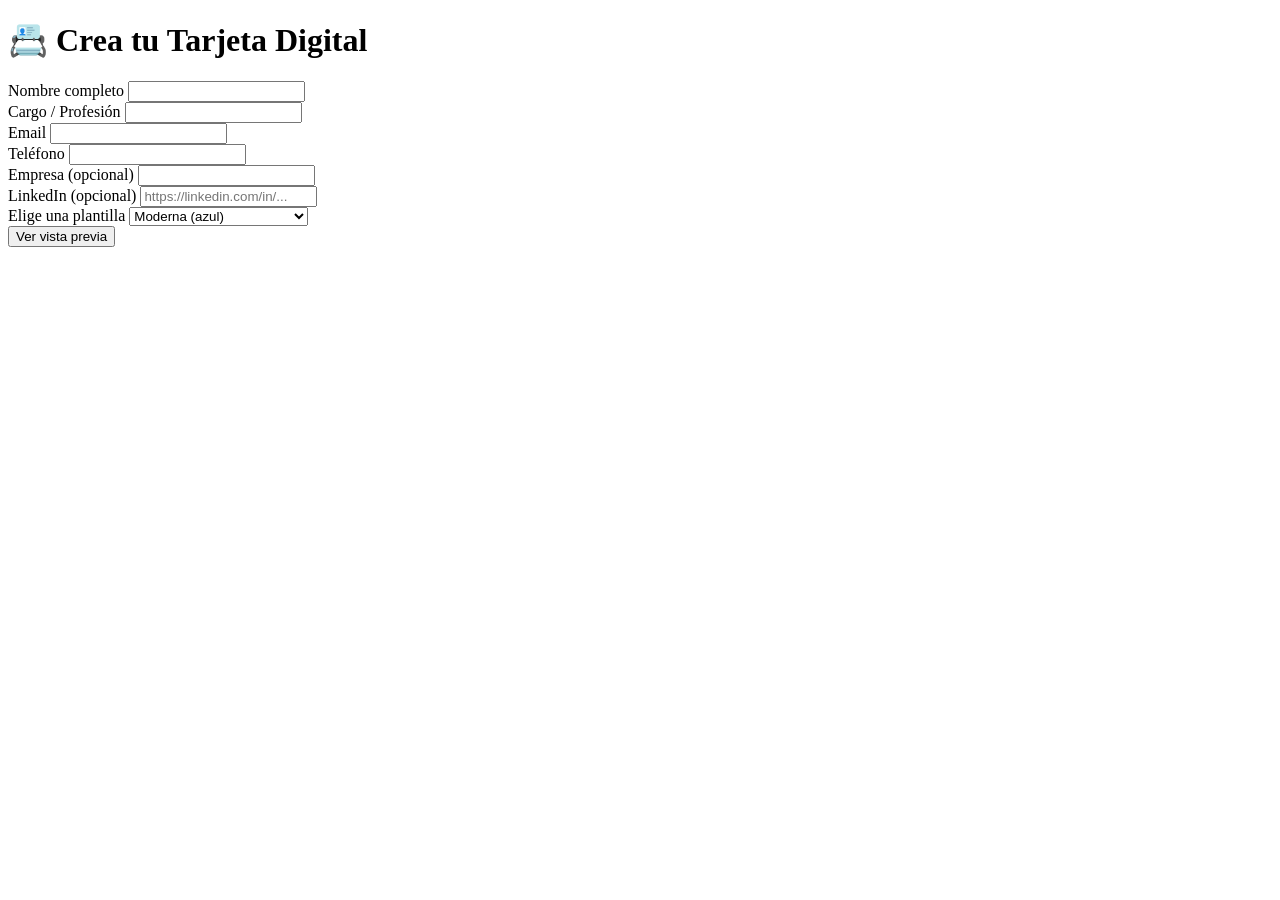
==== index.html @ 06df3130 "Create index.html for digital business card" ====
<!DOCTYPE html>
<html lang="es">
<head>
    <meta charset="UTF-8">
    <meta name="viewport" content="width=device-width, initial-scale=1.0">
    <title>Crear Tarjeta Digital</title>
    <link rel="stylesheet" href="css/styles.css">
</head>
<body>
    <div class="container">
        <h1>📇 Crea tu Tarjeta Digital</h1>
        
        <form id="form-tarjeta">
            <div class="grupo">
                <label>Nombre completo</label>
                <input type="text" id="nombre" required>
            </div>
            
            <div class="grupo">
                <label>Cargo / Profesión</label>
                <input type="text" id="cargo" required>
            </div>
            
            <div class="grupo">
                <label>Email</label>
                <input type="email" id="email" required>
            </div>
            
            <div class="grupo">
                <label>Teléfono</label>
                <input type="tel" id="telefono" required>
            </div>
            
            <div class="grupo">
                <label>Empresa (opcional)</label>
                <input type="text" id="empresa">
            </div>
            
            <div class="grupo">
                <label>LinkedIn (opcional)</label>
                <input type="url" id="linkedin" placeholder="https://linkedin.com/in/...">
            </div>
            
            <div class="grupo">
                <label>Elige una plantilla</label>
                <select id="plantilla">
                    <option value="1">Moderna (azul)</option>
                    <option value="2">Minimalista (blanco/negro)</option>
                    <option value="3">Creativa (gradiente)</option>
                </select>
            </div>
            
            <button type="submit">Ver vista previa</button>
        </form>
    </div>
    
    <script src="js/app.js"></script>
</body>
</html>
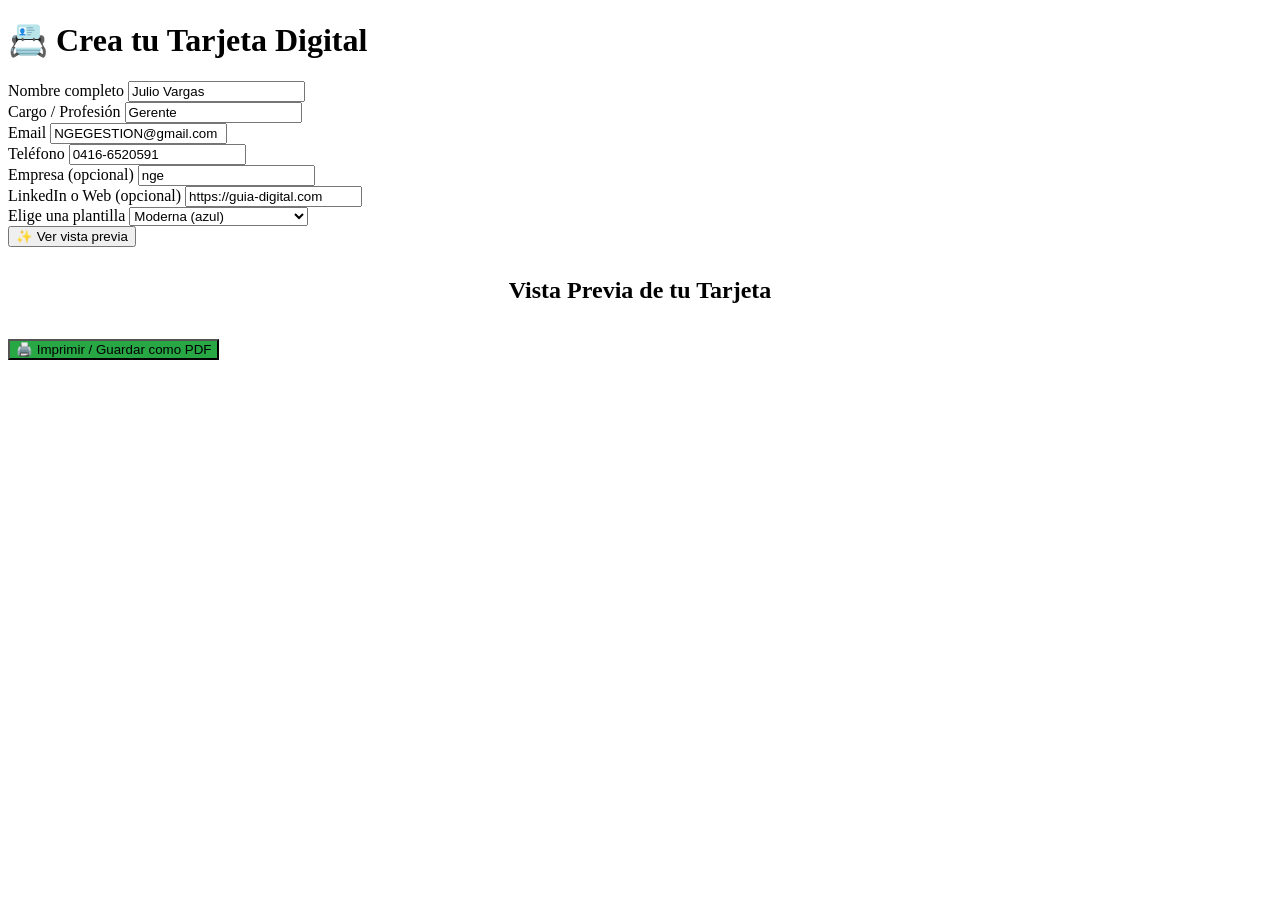
==== commit 738ab1a7: "Update index.html with default values and enhancements Updated title and added default values to for" ====
--- a/index.html
+++ b/index.html
@@ -3,7 +3,7 @@
 <head>
     <meta charset="UTF-8">
     <meta name="viewport" content="width=device-width, initial-scale=1.0">
-    <title>Crear Tarjeta Digital</title>
+    <title>Crear Tarjeta Digital - Julio Vargas</title>
     <link rel="stylesheet" href="css/styles.css">
 </head>
 <body>
@@ -13,32 +13,33 @@
         <form id="form-tarjeta">
             <div class="grupo">
                 <label>Nombre completo</label>
-                <input type="text" id="nombre" required>
+                <input type="text" id="nombre" value="Julio Vargas" required>
             </div>
             
             <div class="grupo">
                 <label>Cargo / Profesión</label>
-                <input type="text" id="cargo" required>
+                <input type="text" id="cargo" value="Gerente" required>
             </div>
             
             <div class="grupo">
                 <label>Email</label>
-                <input type="email" id="email" required>
+                <input type="email" id="email" value="NGEGESTION@gmail.com" required>
             </div>
             
             <div class="grupo">
                 <label>Teléfono</label>
-                <input type="tel" id="telefono" required>
+                <input type="tel" id="telefono" value="0416-6520591" required>
             </div>
             
             <div class="grupo">
                 <label>Empresa (opcional)</label>
-                <input type="text" id="empresa">
+                <input type="text" id="empresa" value="nge">
             </div>
             
             <div class="grupo">
-                <label>LinkedIn (opcional)</label>
-                <input type="url" id="linkedin" placeholder="https://linkedin.com/in/...">
+                <label>LinkedIn o Web (opcional)</label>
+                <!-- Corregido el placeholder para que sea más claro -->
+                <input type="url" id="linkedin" value="https://guia-digital.com" placeholder="https://...">
             </div>
             
             <div class="grupo">
@@ -50,8 +51,15 @@
                 </select>
             </div>
             
-            <button type="submit">Ver vista previa</button>
+            <button type="submit">✨ Ver vista previa</button>
         </form>
+
+        <!-- AQUÍ SE MOSTRARÁ LA TARJETA -->
+        <div id="contenedor-preview" class="oculto">
+            <h2 style="text-align:center; margin-top:30px;">Vista Previa de tu Tarjeta</h2>
+            <div id="tarjeta-render"></div>
+            <button onclick="window.print()" style="background:#28a745; margin-top:15px;">🖨️ Imprimir / Guardar como PDF</button>
+        </div>
     </div>
     
     <script src="js/app.js"></script>
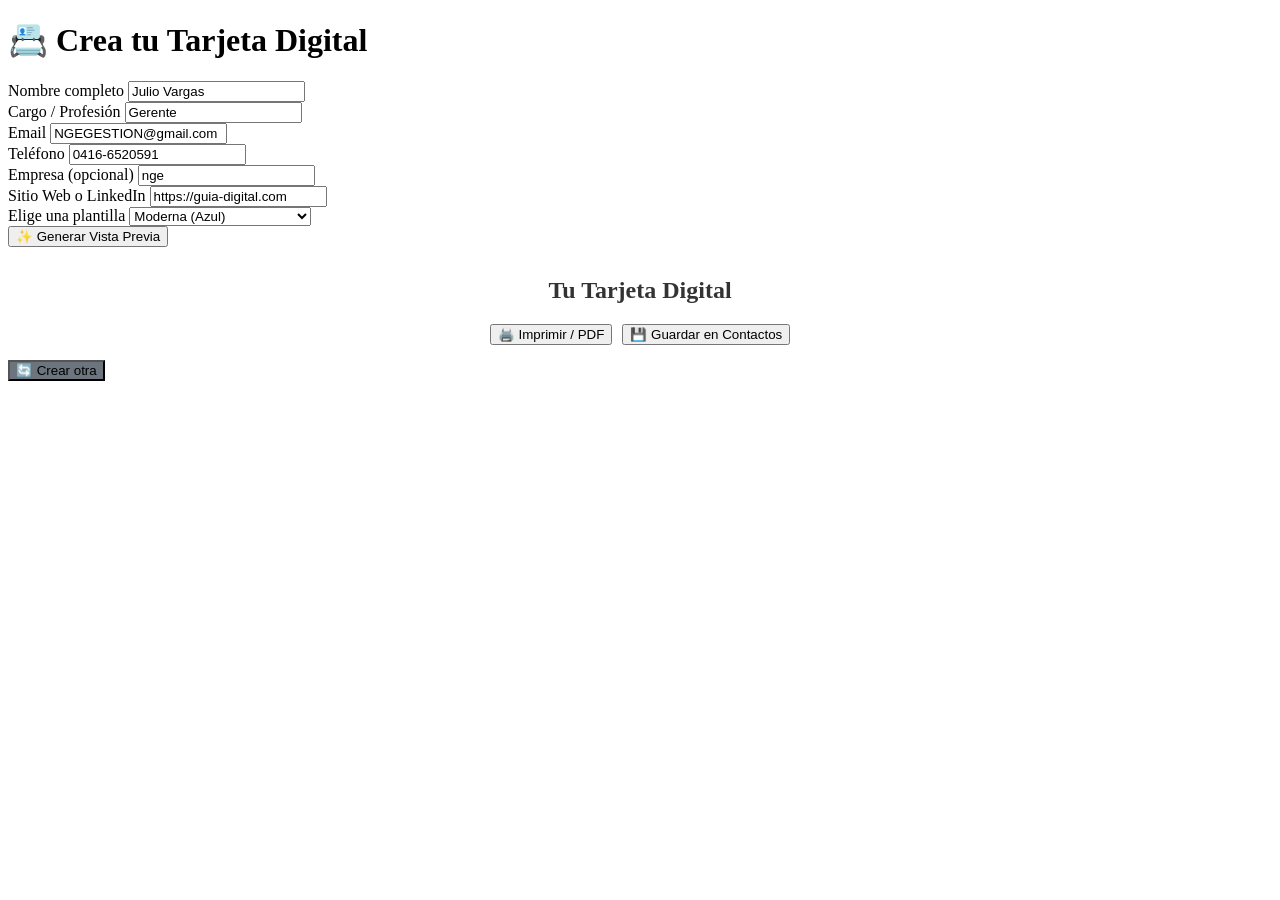
==== commit 58525916: "Update title and labels in index.html" ====
--- a/index.html
+++ b/index.html
@@ -3,7 +3,7 @@
 <head>
     <meta charset="UTF-8">
     <meta name="viewport" content="width=device-width, initial-scale=1.0">
-    <title>Crear Tarjeta Digital - Julio Vargas</title>
+    <title>Creador de Tarjetas Digitales</title>
     <link rel="stylesheet" href="css/styles.css">
 </head>
 <body>
@@ -37,28 +37,36 @@
             </div>
             
             <div class="grupo">
-                <label>LinkedIn o Web (opcional)</label>
-                <!-- Corregido el placeholder para que sea más claro -->
+                <label>Sitio Web o LinkedIn</label>
                 <input type="url" id="linkedin" value="https://guia-digital.com" placeholder="https://...">
             </div>
             
             <div class="grupo">
                 <label>Elige una plantilla</label>
                 <select id="plantilla">
-                    <option value="1">Moderna (azul)</option>
-                    <option value="2">Minimalista (blanco/negro)</option>
-                    <option value="3">Creativa (gradiente)</option>
+                    <option value="moderna">Moderna (Azul)</option>
+                    <option value="minimalista">Minimalista (Blanco/Negro)</option>
+                    <option value="creativa">Creativa (Gradiente)</option>
                 </select>
             </div>
             
-            <button type="submit">✨ Ver vista previa</button>
+            <!-- type="button" evita que la página se recargue -->
+            <button type="button" id="btn-ver">✨ Generar Vista Previa</button>
         </form>
 
-        <!-- AQUÍ SE MOSTRARÁ LA TARJETA -->
+        <!-- Contenedor de la Vista Previa -->
         <div id="contenedor-preview" class="oculto">
-            <h2 style="text-align:center; margin-top:30px;">Vista Previa de tu Tarjeta</h2>
+            <h2 style="text-align:center; margin-top:30px; color:#333;">Tu Tarjeta Digital</h2>
+            
+            <!-- Aquí se dibuja la tarjeta -->
             <div id="tarjeta-render"></div>
-            <button onclick="window.print()" style="background:#28a745; margin-top:15px;">🖨️ Imprimir / Guardar como PDF</button>
+            
+            <div style="text-align:center; margin-top:20px; display:flex; gap:10px; justify-content:center;">
+                <button onclick="window.print()" class="btn-secundario">🖨️ Imprimir / PDF</button>
+                <button id="btn-descargar" class="btn-secundario">💾 Guardar en Contactos</button>
+            </div>
+            
+            <button onclick="location.reload()" style="background:#6c757d; margin-top:15px;">🔄 Crear otra</button>
         </div>
     </div>
     
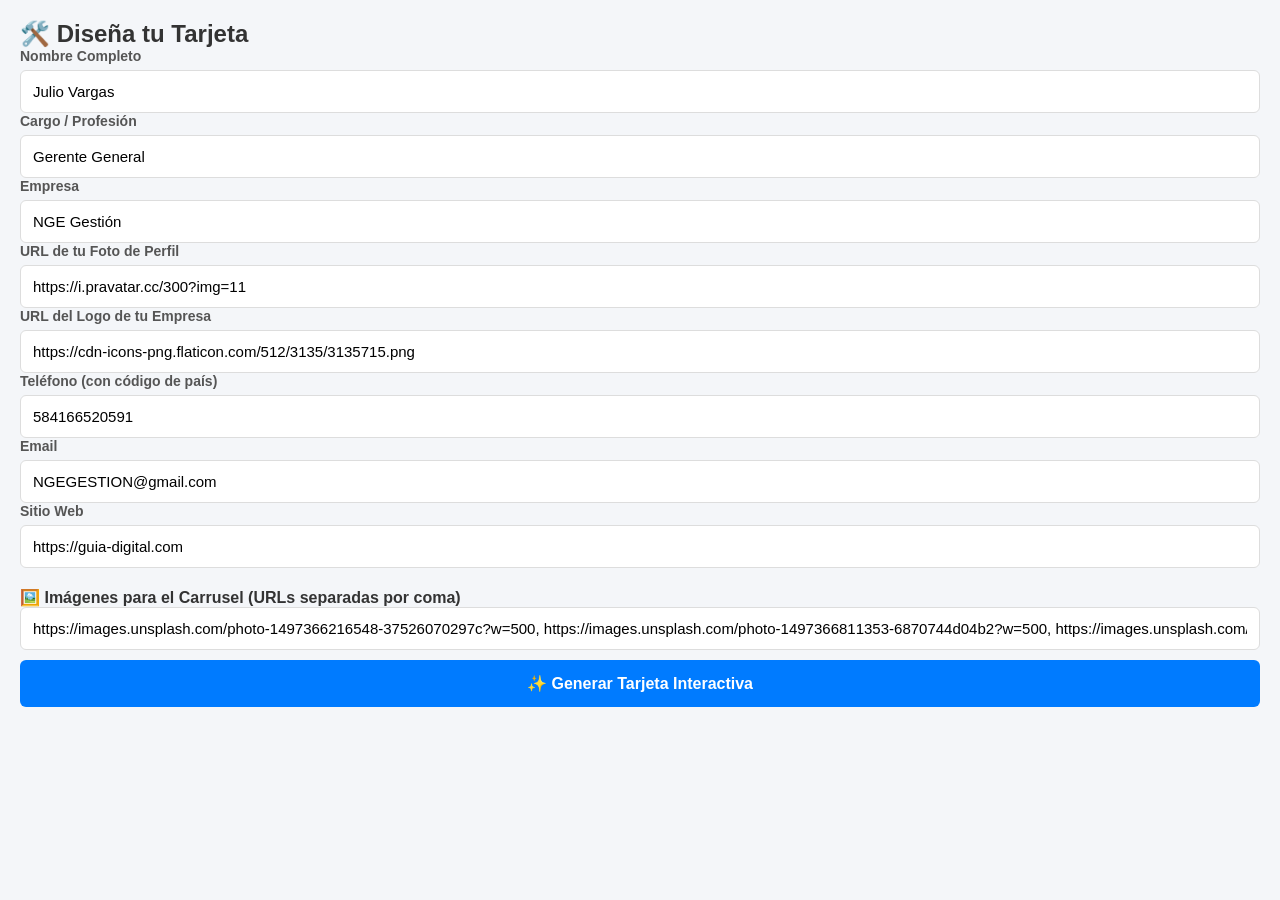
==== commit e89cbdaa: "Update title and enhance card creation form" ====
--- a/index.html
+++ b/index.html
@@ -3,73 +3,108 @@
 <head>
     <meta charset="UTF-8">
     <meta name="viewport" content="width=device-width, initial-scale=1.0">
-    <title>Creador de Tarjetas Digitales</title>
+    <title>Tarjeta Digital Premium</title>
     <link rel="stylesheet" href="css/styles.css">
+    <!-- Iconos de FontAwesome -->
+    <link rel="stylesheet" href="https://cdnjs.cloudflare.com/ajax/libs/font-awesome/6.4.0/css/all.min.css">
 </head>
 <body>
-    <div class="container">
-        <h1>📇 Crea tu Tarjeta Digital</h1>
-        
-        <form id="form-tarjeta">
-            <div class="grupo">
-                <label>Nombre completo</label>
-                <input type="text" id="nombre" value="Julio Vargas" required>
+    <div class="app-container">
+        <!-- SECCIÓN DEL FORMULARIO (Solo visible al editar) -->
+        <div id="editor-panel" class="panel">
+            <h2>🛠️ Diseña tu Tarjeta</h2>
+            <div class="form-group">
+                <label>Nombre Completo</label>
+                <input type="text" id="nombre" value="Julio Vargas">
+            </div>
+            <div class="form-group">
+                <label>Cargo / Profesión</label>
+                <input type="text" id="cargo" value="Gerente General">
+            </div>
+            <div class="form-group">
+                <label>Empresa</label>
+                <input type="text" id="empresa" value="NGE Gestión">
+            </div>
+            <div class="form-group">
+                <label>URL de tu Foto de Perfil</label>
+                <input type="url" id="foto" value="https://i.pravatar.cc/300?img=11" placeholder="https://...">
+            </div>
+            <div class="form-group">
+                <label>URL del Logo de tu Empresa</label>
+                <input type="url" id="logo" value="https://cdn-icons-png.flaticon.com/512/3135/3135715.png" placeholder="https://...">
+            </div>
+            <div class="form-group">
+                <label>Teléfono (con código de país)</label>
+                <input type="tel" id="telefono" value="584166520591">
+            </div>
+            <div class="form-group">
+                <label>Email</label>
+                <input type="email" id="email" value="NGEGESTION@gmail.com">
+            </div>
+            <div class="form-group">
+                <label>Sitio Web</label>
+                <input type="url" id="web" value="https://guia-digital.com">
             </div>
             
-            <div class="grupo">
-                <label>Cargo / Profesión</label>
-                <input type="text" id="cargo" value="Gerente" required>
+            <h3 style="margin-top:20px; font-size:16px;">🖼️ Imágenes para el Carrusel (URLs separadas por coma)</h3>
+            <div class="form-group">
+                <input type="text" id="carrusel-imgs" value="https://images.unsplash.com/photo-1497366216548-37526070297c?w=500, https://images.unsplash.com/photo-1497366811353-6870744d04b2?w=500, https://images.unsplash.com/photo-1486406146926-c627a92ad1ab?w=500" placeholder="url1, url2, url3">
             </div>
-            
-            <div class="grupo">
-                <label>Email</label>
-                <input type="email" id="email" value="NGEGESTION@gmail.com" required>
+
+            <button id="btn-generar" class="btn-primary">✨ Generar Tarjeta Interactiva</button>
+        </div>
+
+        <!-- SECCIÓN DE LA TARJETA (Vista final) -->
+        <div id="card-panel" class="panel oculto">
+            <div class="tarjeta-premium">
+                <!-- Fondo decorativo -->
+                <div class="tarjeta-header-bg"></div>
+                
+                <!-- Logo y Foto -->
+                <div class="perfil-container">
+                    <img id="card-logo" class="logo-empresa" src="" alt="Logo">
+                    <img id="card-foto" class="foto-perfil" src="" alt="Foto">
+                </div>
+
+                <!-- Info Principal -->
+                <div class="info-principal">
+                    <h1 id="card-nombre"></h1>
+                    <p id="card-cargo" class="cargo"></p>
+                    <p id="card-empresa" class="empresa"></p>
+                </div>
+
+                <!-- Botones de Acción Rápida -->
+                <div class="acciones-rapidas">
+                    <a id="btn-whatsapp" href="#" target="_blank" class="btn-accion whatsapp">
+                        <i class="fab fa-whatsapp"></i> WhatsApp
+                    </a>
+                    <button id="btn-guardar" class="btn-accion guardar">
+                        <i class="fas fa-user-plus"></i> Guardar Contacto
+                    </button>
+                    <button id="btn-compartir" class="btn-accion compartir">
+                        <i class="fas fa-share-alt"></i> Compartir
+                    </button>
+                </div>
+
+                <!-- Carrusel de Imágenes -->
+                <div class="seccion-carrusel">
+                    <h3><i class="fas fa-images"></i> Portafolio / Servicios</h3>
+                    <div class="carrusel" id="carrusel-container">
+                        <!-- Las imágenes se inyectan aquí con JS -->
+                    </div>
+                </div>
+
+                <!-- Info de Contacto Detallada -->
+                <div class="info-contacto">
+                    <a id="card-email" href="#" class="dato-contacto"><i class="fas fa-envelope"></i> <span></span></a>
+                    <a id="card-web" href="#" target="_blank" class="dato-contacto"><i class="fas fa-globe"></i> <span></span></a>
+                </div>
             </div>
-            
-            <div class="grupo">
-                <label>Teléfono</label>
-                <input type="tel" id="telefono" value="0416-6520591" required>
-            </div>
-            
-            <div class="grupo">
-                <label>Empresa (opcional)</label>
-                <input type="text" id="empresa" value="nge">
-            </div>
-            
-            <div class="grupo">
-                <label>Sitio Web o LinkedIn</label>
-                <input type="url" id="linkedin" value="https://guia-digital.com" placeholder="https://...">
-            </div>
-            
-            <div class="grupo">
-                <label>Elige una plantilla</label>
-                <select id="plantilla">
-                    <option value="moderna">Moderna (Azul)</option>
-                    <option value="minimalista">Minimalista (Blanco/Negro)</option>
-                    <option value="creativa">Creativa (Gradiente)</option>
-                </select>
-            </div>
-            
-            <!-- type="button" evita que la página se recargue -->
-            <button type="button" id="btn-ver">✨ Generar Vista Previa</button>
-        </form>
 
-        <!-- Contenedor de la Vista Previa -->
-        <div id="contenedor-preview" class="oculto">
-            <h2 style="text-align:center; margin-top:30px; color:#333;">Tu Tarjeta Digital</h2>
-            
-            <!-- Aquí se dibuja la tarjeta -->
-            <div id="tarjeta-render"></div>
-            
-            <div style="text-align:center; margin-top:20px; display:flex; gap:10px; justify-content:center;">
-                <button onclick="window.print()" class="btn-secundario">🖨️ Imprimir / PDF</button>
-                <button id="btn-descargar" class="btn-secundario">💾 Guardar en Contactos</button>
-            </div>
-            
-            <button onclick="location.reload()" style="background:#6c757d; margin-top:15px;">🔄 Crear otra</button>
+            <button id="btn-editar" class="btn-secundario" style="margin-top: 20px;">✏️ Volver a Editar</button>
         </div>
     </div>
-    
+
     <script src="js/app.js"></script>
 </body>
 </html>
--- a/css/styles.css
+++ b/css/styles.css
@@ -0,0 +1,39 @@
+* { margin: 0; padding: 0; box-sizing: border-box; }
+body { font-family: 'Segoe UI', Tahoma, Geneva, Verdana, sans-serif; background: #f4f6f9; padding: 20px; color: #333; }
+.container { max-width: 600px; margin: 0 auto; background: white; padding: 30px; border-radius: 12px; box-shadow: 0 4px 15px rgba(0,0,0,0.08); }
+h1 { text-align: center; margin-bottom: 25px; color: #2c3e50; }
+.grupo { margin-bottom: 15px; }
+label { display: block; margin-bottom: 6px; font-weight: 600; color: #555; font-size: 14px; }
+input, select { width: 100%; padding: 12px; border: 1px solid #ddd; border-radius: 6px; font-size: 15px; transition: border 0.3s; }
+input:focus, select:focus { border-color: #007bff; outline: none; }
+button { width: 100%; padding: 14px; background: #007bff; color: white; border: none; border-radius: 6px; font-size: 16px; font-weight: bold; cursor: pointer; margin-top: 10px; transition: background 0.3s; }
+button:hover { background: #0056b3; }
+.btn-secundario { background: #28a745; width: auto; padding: 10px 20px; font-size: 14px; }
+.btn-secundario:hover { background: #218838; }
+.oculto { display: none; }
+
+/* --- PLANTILLA 1: MODERNA (AZUL) --- */
+.tarjeta-moderna { background: linear-gradient(135deg, #007bff, #0056b3); color: white; padding: 30px; border-radius: 15px; text-align: center; box-shadow: 0 8px 20px rgba(0, 123, 255, 0.3); margin-top: 20px; }
+.tarjeta-moderna h2 { font-size: 28px; margin-bottom: 5px; }
+.tarjeta-moderna .cargo { font-size: 18px; opacity: 0.9; font-weight: bold; margin-bottom: 5px; }
+.tarjeta-moderna .empresa { font-size: 15px; opacity: 0.8; margin-bottom: 20px; }
+.tarjeta-moderna .datos { background: rgba(255, 255, 255, 0.15); padding: 15px; border-radius: 10px; }
+.tarjeta-moderna p { margin: 10px 0; font-size: 15px; }
+.tarjeta-moderna a { color: white; text-decoration: none; font-weight: bold; }
+.tarjeta-moderna a:hover { text-decoration: underline; }
+
+/* --- PLANTILLA 2: MINIMALISTA --- */
+.tarjeta-minimalista { background: #ffffff; color: #222; padding: 30px; border-radius: 4px; text-align: center; border: 2px solid #222; margin-top: 20px; }
+.tarjeta-minimalista h2 { font-size: 26px; text-transform: uppercase; letter-spacing: 2px; margin-bottom: 5px; }
+.tarjeta-minimalista .cargo { font-size: 16px; color: #666; margin-bottom: 20px; border-bottom: 1px solid #ddd; padding-bottom: 10px; display: inline-block; }
+.tarjeta-minimalista .datos { text-align: left; margin-top: 15px; }
+.tarjeta-minimalista p { margin: 12px 0; font-size: 15px; }
+.tarjeta-minimalista a { color: #222; text-decoration: none; border-bottom: 1px dotted #222; }
+
+/* --- PLANTILLA 3: CREATIVA --- */
+.tarjeta-creativa { background: linear-gradient(45deg, #ff6b6b, #feca57); color: white; padding: 30px; border-radius: 20px 0 20px 0; text-align: center; box-shadow: 0 10px 25px rgba(255, 107, 107, 0.4); margin-top: 20px; }
+.tarjeta-creativa h2 { font-size: 30px; font-weight: 800; margin-bottom: 5px; text-shadow: 1px 1px 3px rgba(0,0,0,0.2); }
+.tarjeta-creativa .cargo { font-size: 18px; font-weight: 600; margin-bottom: 20px; }
+.tarjeta-creativa .datos { background: rgba(255,255,255,0.2); padding: 15px; border-radius: 12px; backdrop-filter: blur(5px); }
+.tarjeta-creativa p { margin: 10px 0; font-size: 16px; }
+.tarjeta-creativa a { color: white; text-decoration: none; font-weight: bold; }
